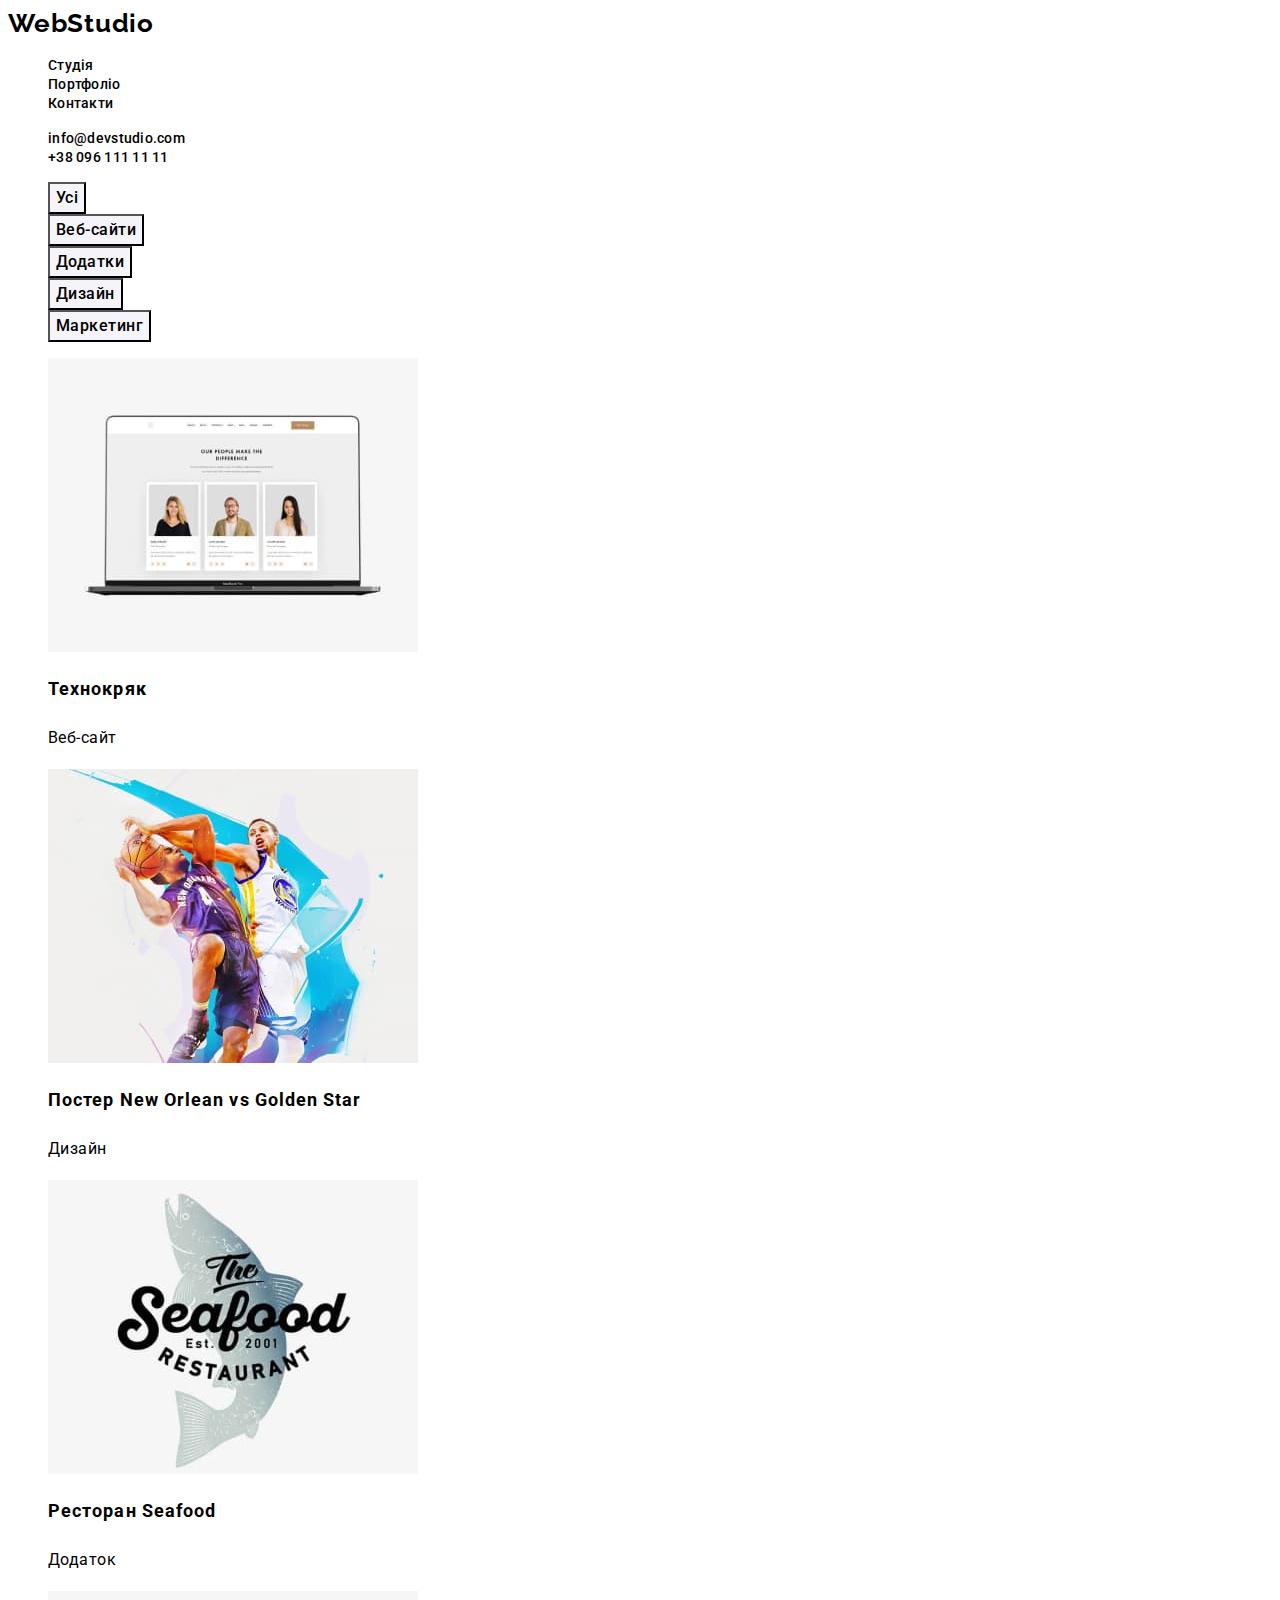
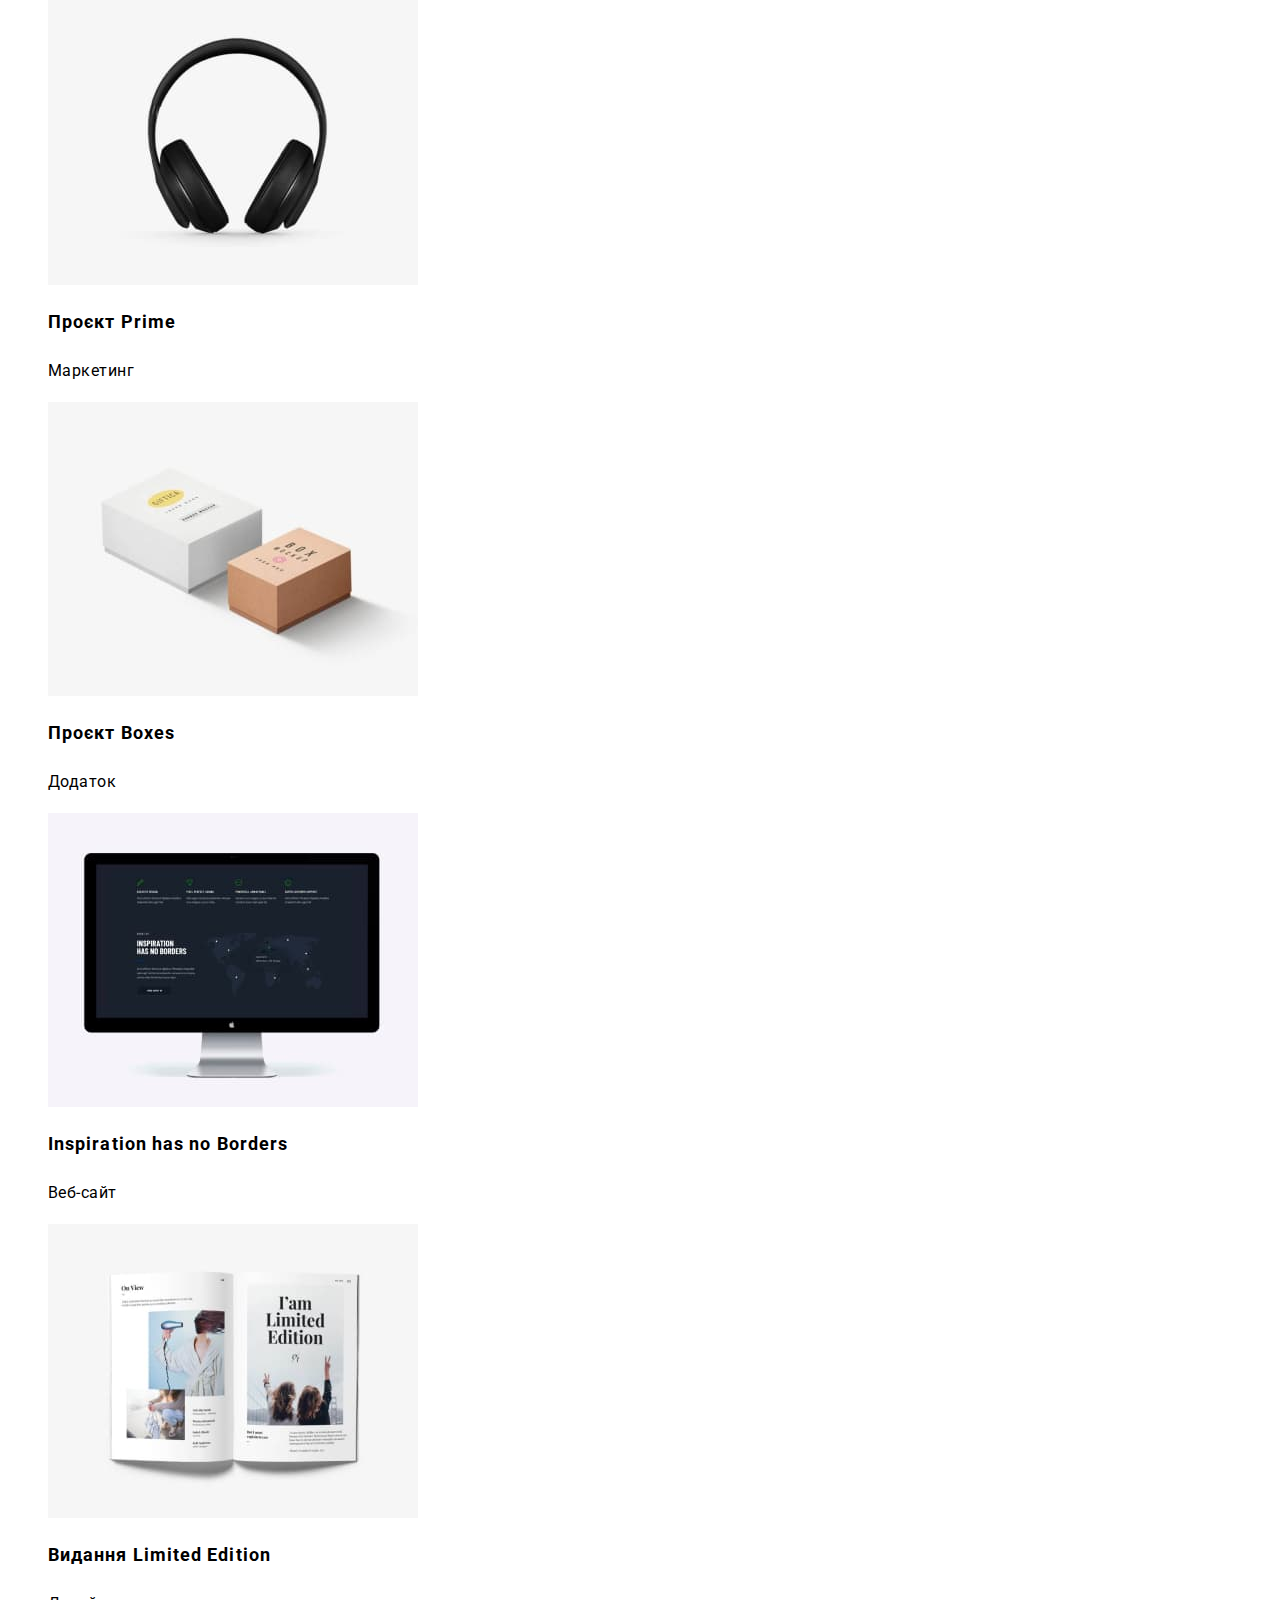
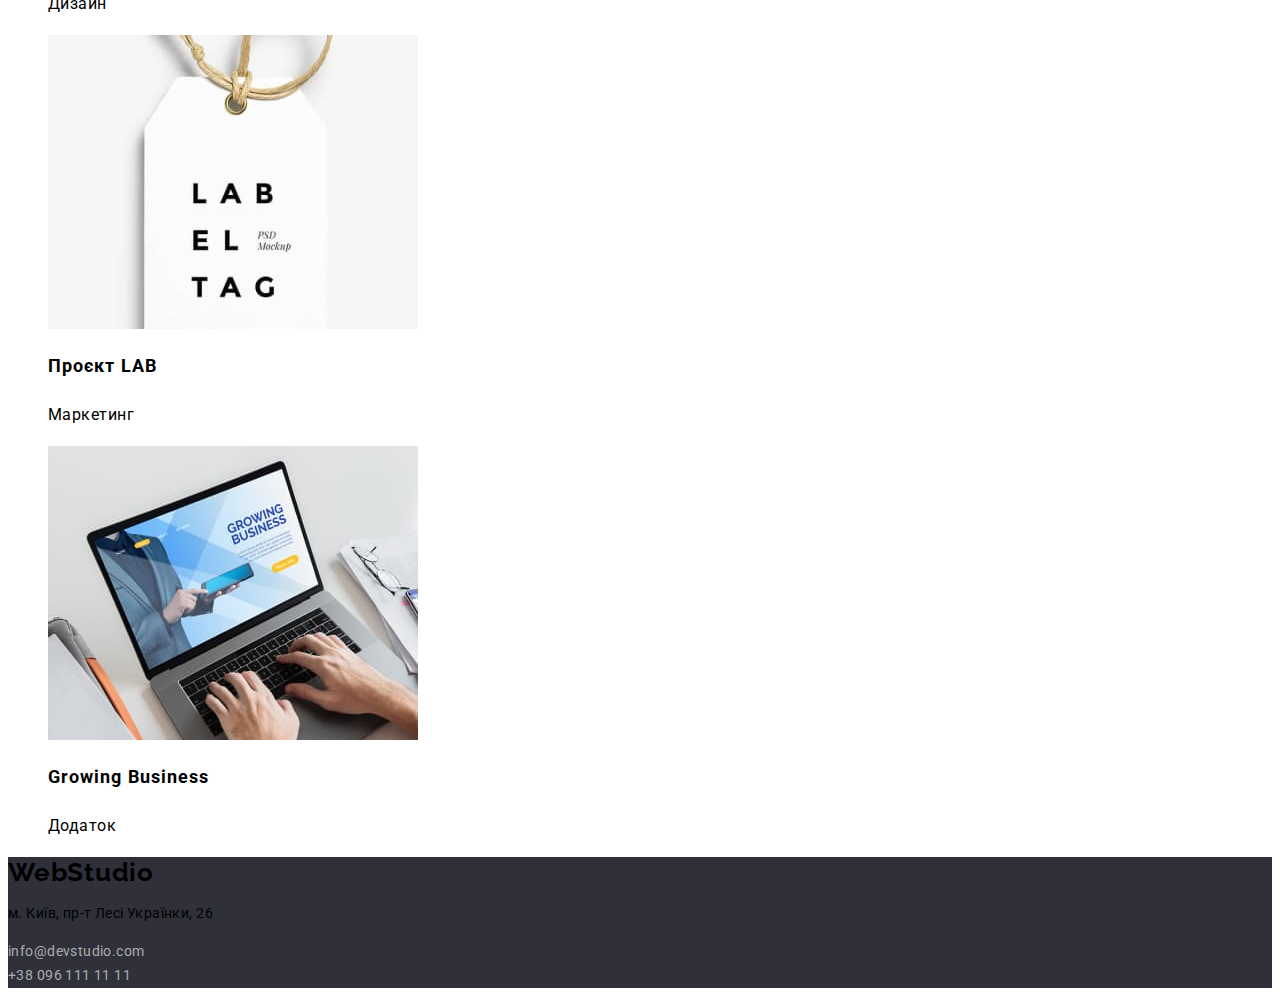
==== portfolio.html @ 9ed85031 "2 homework" ====
<!DOCTYPE html>
<html lang="uk">
  <head>
    <meta charset="UTF-8" />
    <meta http-equiv="X-UA-Compatible" content="IE=edge" />
    <meta name="viewport" content="width=device-width, initial-scale=1.0" />
    <title>Portfolio</title>
    <link rel="preconnect" href="https://fonts.googleapis.com" />
    <link rel="preconnect" href="https://fonts.gstatic.com" crossorigin />
    <link
      href="https://fonts.googleapis.com/css2?family=Raleway:wght@700&family=Roboto:wght@400;500;700;900&display=swap"
      rel="stylesheet"
    />
    <link rel="stylesheet" href="./css/styles.css" />
  </head>

  <body>
    <header>
      <a href="/" class="logo link" lang="en">
        <span class="logo-span">Web</span>Studio</a
      >
      <nav>
        <ul class="nav-list list">
          <li>
            <a href="./index.html" class="nav-list-link link">Студія</a>
          </li>
          <li>
            <a href="" class="nav-list-link current link">Портфоліо</a>
          </li>
          <li>
            <a href="" class="nav-list-link link">Контакти</a>
          </li>
        </ul>
      </nav>
      <ul class="contacts list">
        <li>
          <a href="mailto:info@devstudio.com" class="contacts-item link"
            >info@devstudio.com</a
          >
        </li>
        <li>
          <a href="tel:+380961111111" class="contacts-item link"
            >+38 096 111 11 11</a
          >
        </li>
      </ul>
    </header>

    <main>
      <section>
        <h1 class="visually-hidden">Pagination</h1>
        <ul class="list">
          <li>
            <button type="button" class="btn-pagination">Усі</button>
          </li>
          <li>
            <button type="button" class="btn-pagination">Веб-сайти</button>
          </li>
          <li>
            <button type="button" class="btn-pagination">Додатки</button>
          </li>
          <li>
            <button type="button" class="btn-pagination">Дизайн</button>
          </li>
          <li>
            <button type="button" class="btn-pagination">Маркетинг</button>
          </li>
        </ul>
        <ul class="list">
          <li>
            <img src="./images/web-techno.jpg" alt="Технокряк" width="370" />
            <h2 class="portfolio-title">Технокряк</h2>
            <p class="portfolio-desc">Веб-сайт</p>
          </li>
          <li>
            <img
              src="./images/design-poster.jpg"
              alt="Постер Нью Орлеан і Голден Стар"
              width="370"
            />
            <h2 class="portfolio-title">Постер New Orlean vs Golden Star</h2>
            <p class="portfolio-desc">Дизайн</p>
          </li>
          <li>
            <img
              src="./images/app-rest.jpg"
              alt="Ресторан Морська їжа"
              width="370"
            />
            <h2 class="portfolio-title">Ресторан Seafood</h2>
            <p class="portfolio-desc">Додаток</p>
          </li>
          <li>
            <img src="./images/mark-prime.jpg" alt="Проєкт Прайм" width="370" />
            <h2 class="portfolio-title">Проєкт Prime</h2>
            <p class="portfolio-desc">Маркетинг</p>
          </li>
          <li>
            <img
              src="./images/app-boxes.jpg"
              alt="Проєкт Коробки"
              width="370"
            />
            <h2 class="portfolio-title">Проєкт Boxes</h2>
            <p class="portfolio-desc">Додаток</p>
          </li>
          <li>
            <img
              src="./images/web-insp.jpg"
              alt="Натхнення попри кордони"
              width="370"
            />
            <h2 class="portfolio-title">Inspiration has no Borders</h2>
            <p class="portfolio-desc">Веб-сайт</p>
          </li>
          <li>
            <img
              src="./images/design-edit.jpg"
              alt="Лімітоване видання"
              width="370"
            />
            <h2 class="portfolio-title">Видання Limited Edition</h2>
            <p class="portfolio-desc">Дизайн</p>
          </li>
          <li>
            <img src="./images/mark-lab.jpg" alt="Проєкт ЛАБ" />
            <h2 class="portfolio-title">Проєкт LAB</h2>
            <p class="portfolio-desc">Маркетинг</p>
          </li>
          <li>
            <img
              src="./images/app-grow.jpg"
              alt="Зростаючий бізнес"
              width="370"
            />
            <h2 class="portfolio-title">Growing Business</h2>
            <p class="portfolio-desc">Додаток</p>
          </li>
        </ul>
      </section>
    </main>

    <footer class="footer-background">
      <a href="/" class="logo link" lang="en">
        <span class="logo-span">Web</span>Studio</a
      >
      <address>
        <p class="address">м. Київ, пр-т Лесі Українки, 26</p>
        <div>
          <a href="mailto:info@devstudio.com" class="address-item link"
            >info@devstudio.com</a
          >
        </div>
        <div>
          <a href="tel:+380961111111" class="address-item link"
            >+38 096 111 11 11</a
          >
        </div>
      </address>
    </footer>
  </body>
</html>
---- css/styles.css ----
/* Colors */
/* white #FFFFFF
black-logo #000000
accent-blue #2196F3
primary-text #212121
secondary-text #757575
hero-background #2F303A
team-background #F5F4FA
footer-background #2F303A */

:root {
  --primary-text-color: #212121, black;
  --secondary-text-color: #757575, gray;
  --accent-color: #2196f3, Cyan;
  --primary-white-color: #ffffff, white;
}

body {
  font-family: "Roboto", sans-serif;
  background-color: var(--primary-white-color);
  color: var(--primary-text-color);
}

footer {
  background-color: #2f303a;
}

/* ==========ELEMENTS========== */
.list {
  list-style: none;
}

.link {
  text-decoration: none;
}

.visually-hidden {
  position: absolute;
  white-space: nowrap;
  width: 1px;
  height: 1px;
  overflow: hidden;
  border: 0;
  padding: 0;
  clip: rect(0 0 0 0);
  clip-path: inset(50%);
  margin: -1px;
}

/* HEADER */

.logo {
  font-family: "Raleway", sans-serif;
  font-weight: 700;
  font-size: 26px;
  line-height: 1.19;
  letter-spacing: 0.03em;
  color: #000000;
}

.logo-span {
  color: var(--accent-color);
}

/* Navigation */
.nav-list-link {
  font-family: inherit;
  font-weight: 500;
  font-size: 14px;
  line-height: 1.14;
  letter-spacing: 0.02em;
  color: var(--primary-text-color);
}

.nav-list-link:hover,
.nav-list-link:focus {
  color: var(--accent-color);
}

.nav-list-link.current {
  color: var(--accent-color);
}

.contacts-item {
  font-family: var(--primary-font-family);
  font-weight: 500;
  font-size: 14px;
  line-height: 1.14;
  letter-spacing: 0.02em;
  color: var(--secondary-text-color);
}

.contacts-item:hover,
.contacts-item:focus {
  color: var(--accent-color);
}

/* ==========MAIN========== */
/* HERO */
.hero-background {
  background-color: #2f303a;
}

.hero-title {
  font-family: var(--primary-font-family);
  font-weight: 900;
  font-size: 44px;
  line-height: 1.36;
  text-align: center;
  letter-spacing: 0.06em;
  text-transform: uppercase;
  color: var(--primary-white-color);
}

.modal-btn {
  font-family: var(--primary-font-family);
  font-weight: 700;
  font-size: 16px;
  line-height: 1.88;
  letter-spacing: 0.06em;
  text-align: center;
  cursor: pointer;
  background-color: var(--accent-color);
  color: var(--primary-white-color);
}

.modal-btn:focus

/* Features */

.features-list-title {
  font-family: var(--primary-font-family);
  font-weight: 700;
  font-size: 14px;
  line-height: 1.14;
  letter-spacing: 0.03em;
  color: var(--primary-text-color);
}

.features-list-desc {
  font-family: var(--primary-font-family);
  font-size: 14px;
  line-height: 1.71;
  letter-spacing: 0.03em;
  color: var(--secondary-text-color);
}

/* Activity and team */
.activity-title,
.team-title {
  font-family: var(--primary-font-family);
  font-weight: 700;
  font-size: 36px;
  line-height: 1.17;
  text-align: center;
  letter-spacing: 0.03em;
  color: var(--primary-text-color);
}

.section-team {
  background-color: #f5f4fa;
}

.team-subtitle {
  font-family: var(--primary-font-family);
  font-weight: 500;
  font-size: 16px;
  line-height: 1.19;
  text-align: center;
  letter-spacing: 0.03em;
  color: var(--primary-text-color);
}

.team-desc {
  font-family: var(--primary-font-family);
  font-size: 16px;
  line-height: 1.19;
  text-align: center;
  letter-spacing: 0.03em;
  color: var(--secondary-text-color);
}

/* ==========FOOTER======== */

.address {
  font-family: var(--primary-font-family);
  font-size: 14px;
  line-height: 1.71;
  letter-spacing: 0.03em;
  font-style: normal;
  color: var(--primary-white-color);
}

.address-item {
  font-family: var(--primary-font-family);
  font-size: 14px;
  line-height: 1.71;
  letter-spacing: 0.03em;
  font-style: normal;
  color: rgba(255, 255, 255, 0.6);
}

.address-item:hover,
.address-item:focus {
  color: var(--accent-color);
}

/* PORTFOLIO-SITE */
.btn-pagination {
  font-family: var(--primary-font-family);
  font-weight: 500;
  font-size: 16px;
  line-height: 1.63;
  text-align: center;
  letter-spacing: 0.03em;
  cursor: pointer;
  background-color: #f5f4fa;
  color: var(--primary-text-color);
}

.btn-pagination:hover,
.btn-pagination:focus {
  background-color: var(--accent-color);
  color: var(--primary-white-color);
}

.portfolio-title {
  font-family: var(--primary-font-family);
  font-weight: 700;
  font-size: 18px;
  line-height: 2;
  letter-spacing: 0.06em;
  color: var(--primary-text-color);
}

.portfolio-desc {
  font-family: var(--primary-font-family);
  font-size: 16px;
  line-height: 1.88;
  letter-spacing: 0.03em;
  color: var(--secondary-text-color);
}
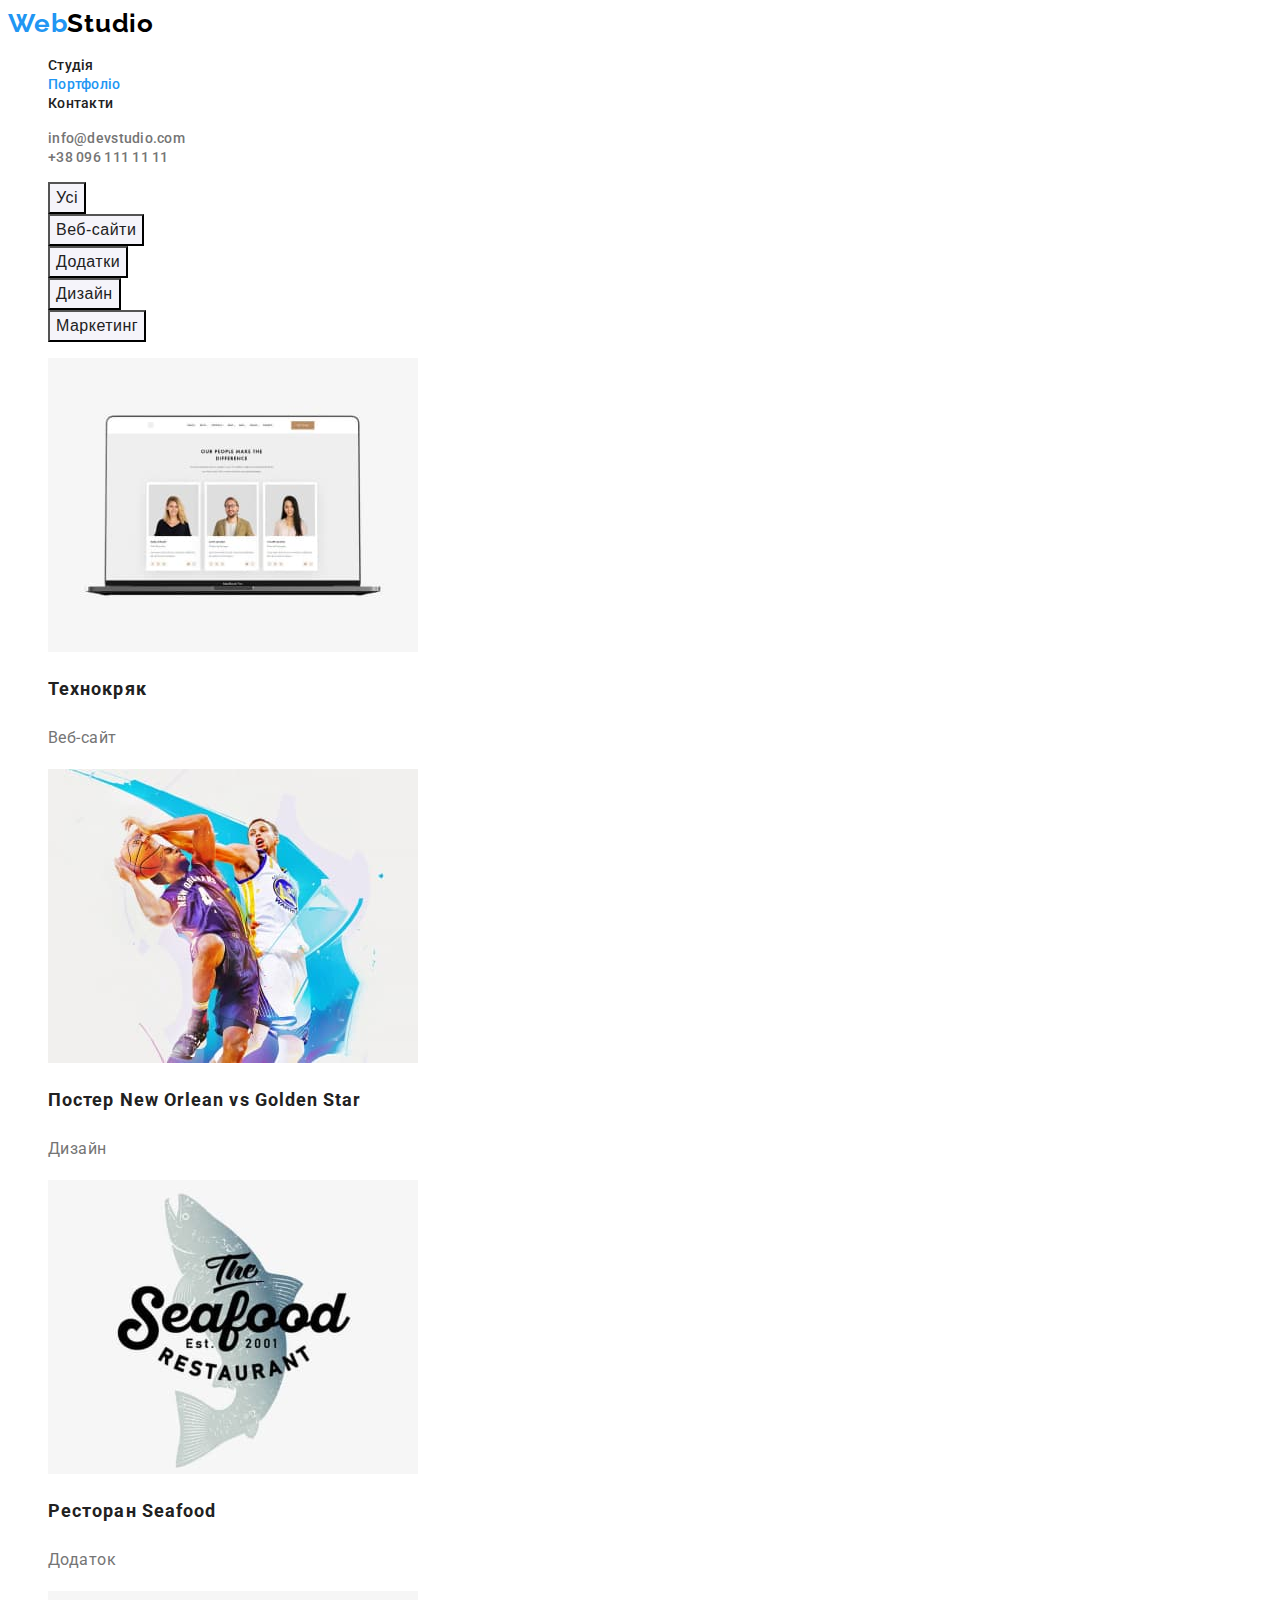
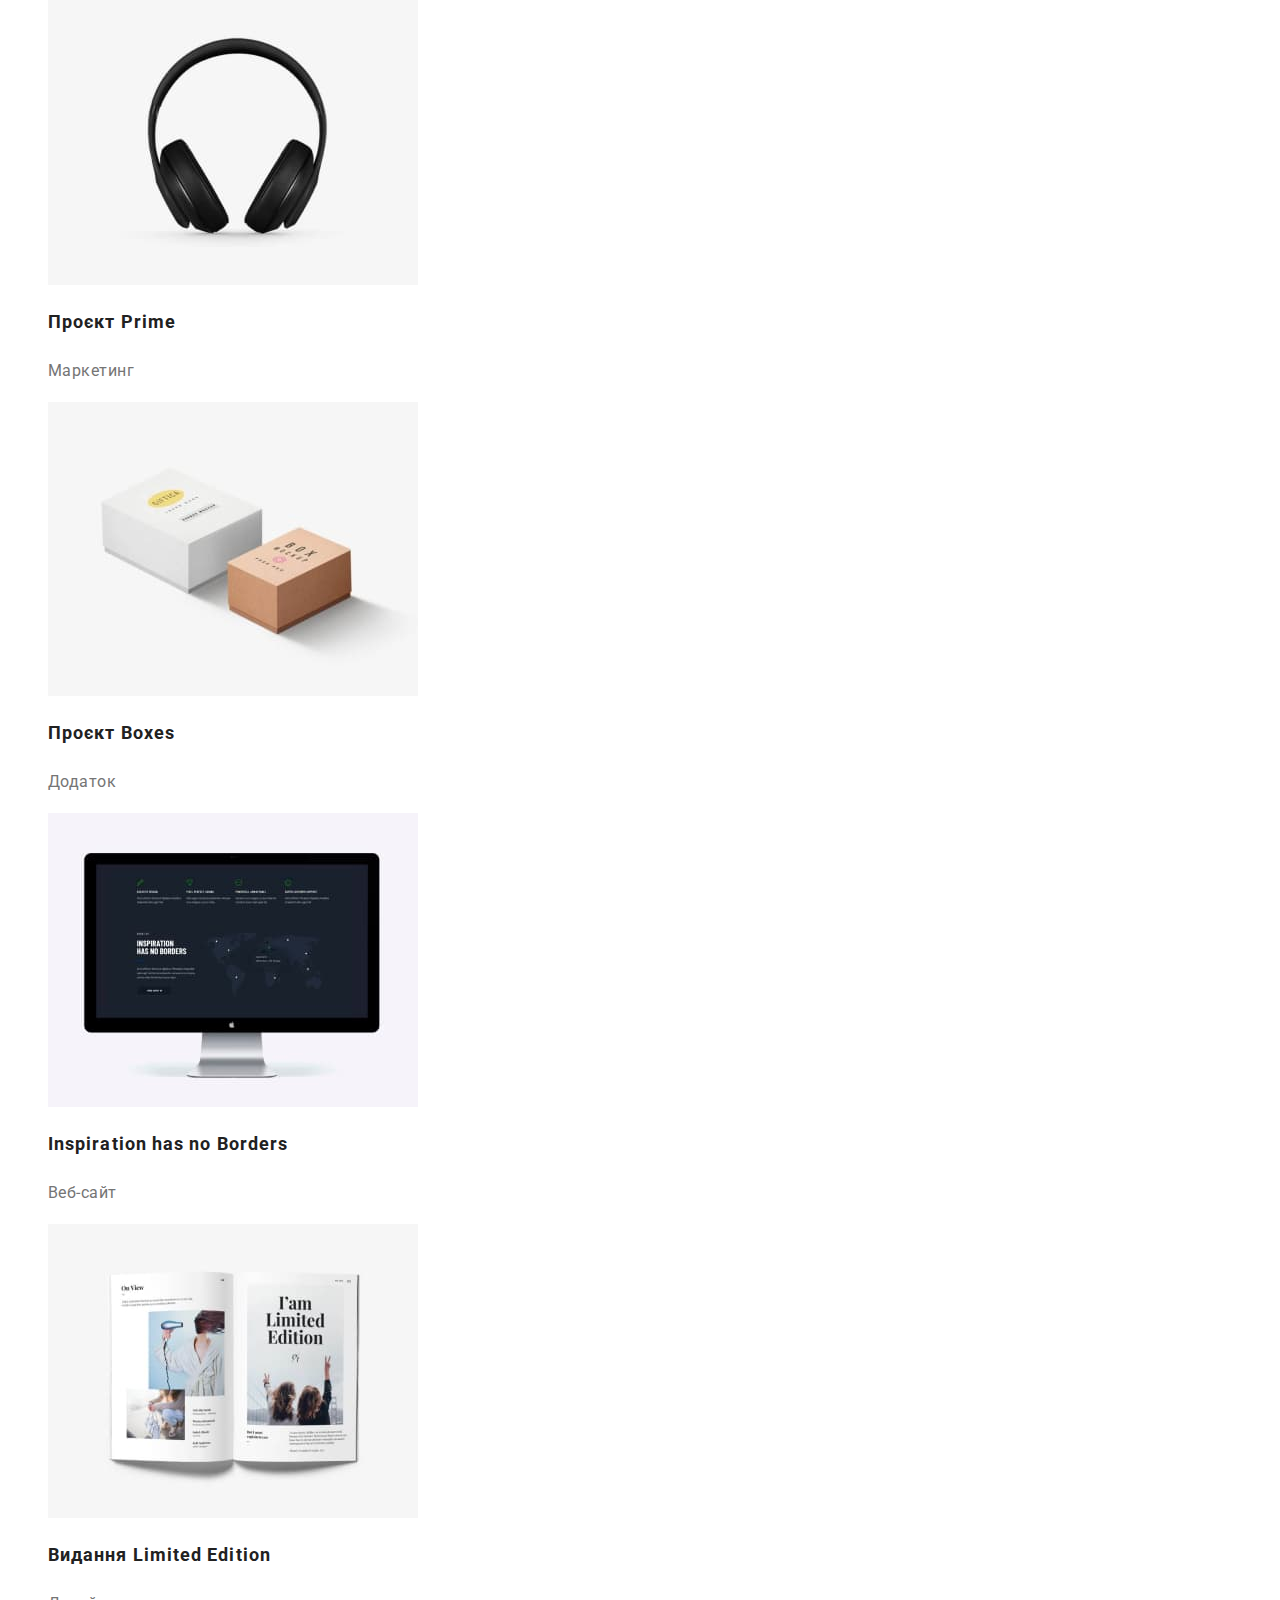
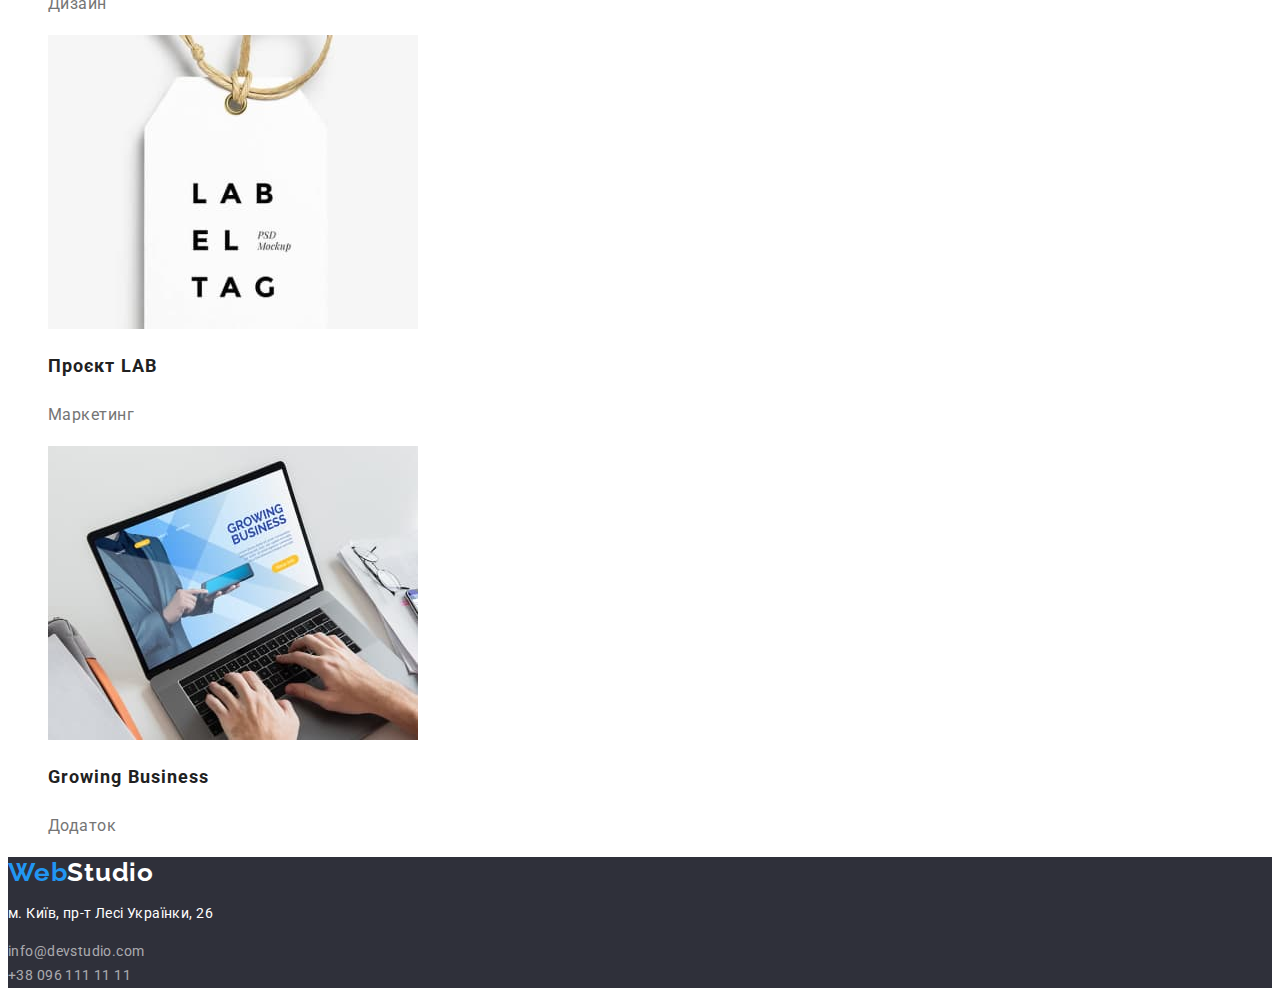
==== commit 4ec06568: "hw-2 Виправлення помилок 2.0" ====
--- a/portfolio.html
+++ b/portfolio.html
@@ -17,7 +17,7 @@
   <body>
     <header>
       <a href="/" class="logo link" lang="en">
-        <span class="logo-span">Web</span>Studio</a
+        <span class="logo-span-first">Web</span>Studio</a
       >
       <nav>
         <ul class="nav-list list">
@@ -68,73 +68,95 @@
         </ul>
         <ul class="list">
           <li>
-            <img src="./images/web-techno.jpg" alt="Технокряк" width="370" />
-            <h2 class="portfolio-title">Технокряк</h2>
-            <p class="portfolio-desc">Веб-сайт</p>
+            <a href="" class="portfolio-href">
+              <img src="./images/web-techno.jpg" alt="Технокряк" width="370" />
+              <h2 class="portfolio-title">Технокряк</h2>
+              <p class="portfolio-desc">Веб-сайт</p>
+            </a>
           </li>
           <li>
-            <img
-              src="./images/design-poster.jpg"
-              alt="Постер Нью Орлеан і Голден Стар"
-              width="370"
-            />
-            <h2 class="portfolio-title">Постер New Orlean vs Golden Star</h2>
-            <p class="portfolio-desc">Дизайн</p>
+            <a href="" class="portfolio-href">
+              <img
+                src="./images/design-poster.jpg"
+                alt="Постер Нью Орлеан і Голден Стар"
+                width="370"
+              />
+              <h2 class="portfolio-title">Постер New Orlean vs Golden Star</h2>
+              <p class="portfolio-desc">Дизайн</p>
+            </a>
           </li>
           <li>
-            <img
-              src="./images/app-rest.jpg"
-              alt="Ресторан Морська їжа"
-              width="370"
-            />
-            <h2 class="portfolio-title">Ресторан Seafood</h2>
-            <p class="portfolio-desc">Додаток</p>
+            <a href="" class="portfolio-href">
+              <img
+                src="./images/app-rest.jpg"
+                alt="Ресторан Морська їжа"
+                width="370"
+              />
+              <h2 class="portfolio-title">Ресторан Seafood</h2>
+              <p class="portfolio-desc">Додаток</p>
+            </a>
           </li>
           <li>
-            <img src="./images/mark-prime.jpg" alt="Проєкт Прайм" width="370" />
-            <h2 class="portfolio-title">Проєкт Prime</h2>
-            <p class="portfolio-desc">Маркетинг</p>
+            <a href="" class="portfolio-href">
+              <img
+                src="./images/mark-prime.jpg"
+                alt="Проєкт Прайм"
+                width="370"
+              />
+              <h2 class="portfolio-title">Проєкт Prime</h2>
+              <p class="portfolio-desc">Маркетинг</p>
+            </a>
           </li>
           <li>
-            <img
-              src="./images/app-boxes.jpg"
-              alt="Проєкт Коробки"
-              width="370"
-            />
-            <h2 class="portfolio-title">Проєкт Boxes</h2>
-            <p class="portfolio-desc">Додаток</p>
+            <a href="" class="portfolio-href">
+              <img
+                src="./images/app-boxes.jpg"
+                alt="Проєкт Коробки"
+                width="370"
+              />
+              <h2 class="portfolio-title">Проєкт Boxes</h2>
+              <p class="portfolio-desc">Додаток</p>
+            </a>
           </li>
           <li>
-            <img
-              src="./images/web-insp.jpg"
-              alt="Натхнення попри кордони"
-              width="370"
-            />
-            <h2 class="portfolio-title">Inspiration has no Borders</h2>
-            <p class="portfolio-desc">Веб-сайт</p>
+            <a href="" class="portfolio-href">
+              <img
+                src="./images/web-insp.jpg"
+                alt="Натхнення попри кордони"
+                width="370"
+              />
+              <h2 class="portfolio-title">Inspiration has no Borders</h2>
+              <p class="portfolio-desc">Веб-сайт</p>
+            </a>
           </li>
           <li>
-            <img
-              src="./images/design-edit.jpg"
-              alt="Лімітоване видання"
-              width="370"
-            />
-            <h2 class="portfolio-title">Видання Limited Edition</h2>
-            <p class="portfolio-desc">Дизайн</p>
+            <a href="" class="portfolio-href">
+              <img
+                src="./images/design-edit.jpg"
+                alt="Лімітоване видання"
+                width="370"
+              />
+              <h2 class="portfolio-title">Видання Limited Edition</h2>
+              <p class="portfolio-desc">Дизайн</p>
+            </a>
           </li>
           <li>
-            <img src="./images/mark-lab.jpg" alt="Проєкт ЛАБ" />
-            <h2 class="portfolio-title">Проєкт LAB</h2>
-            <p class="portfolio-desc">Маркетинг</p>
+            <a href="" class="portfolio-href">
+              <img src="./images/mark-lab.jpg" alt="Проєкт ЛАБ" />
+              <h2 class="portfolio-title">Проєкт LAB</h2>
+              <p class="portfolio-desc">Маркетинг</p>
+            </a>
           </li>
           <li>
-            <img
-              src="./images/app-grow.jpg"
-              alt="Зростаючий бізнес"
-              width="370"
-            />
-            <h2 class="portfolio-title">Growing Business</h2>
-            <p class="portfolio-desc">Додаток</p>
+            <a href="" class="portfolio-href">
+              <img
+                src="./images/app-grow.jpg"
+                alt="Зростаючий бізнес"
+                width="370"
+              />
+              <h2 class="portfolio-title">Growing Business</h2>
+              <p class="portfolio-desc">Додаток</p>
+            </a>
           </li>
         </ul>
       </section>
@@ -142,7 +164,8 @@
 
     <footer class="footer-background">
       <a href="/" class="logo link" lang="en">
-        <span class="logo-span">Web</span>Studio</a
+        <span class="logo-span-first">Web</span
+        ><span class="logo-span-secondary">Studio</span></a
       >
       <address>
         <p class="address">м. Київ, пр-т Лесі Українки, 26</p>
--- a/css/styles.css
+++ b/css/styles.css
@@ -9,10 +9,10 @@
 footer-background #2F303A */
 
 :root {
-  --primary-text-color: #212121, black;
-  --secondary-text-color: #757575, gray;
-  --accent-color: #2196f3, Cyan;
-  --primary-white-color: #ffffff, white;
+  --primary-text-color: #212121;
+  --secondary-text-color: #757575;
+  --accent-color: #2196f3;
+  --primary-white-color: #ffffff;
 }
 
 body {
@@ -58,8 +58,12 @@
   color: #000000;
 }
 
-.logo-span {
-  color: var(--accent-color);
+.logo-span-first {
+  color: var(--accent-color);
+}
+
+.logo-span-secondary {
+  color: var(--primary-white-color);
 }
 
 /* Navigation */
@@ -82,7 +86,6 @@
 }
 
 .contacts-item {
-  font-family: var(--primary-font-family);
   font-weight: 500;
   font-size: 14px;
   line-height: 1.14;
@@ -102,7 +105,6 @@
 }
 
 .hero-title {
-  font-family: var(--primary-font-family);
   font-weight: 900;
   font-size: 44px;
   line-height: 1.36;
@@ -113,7 +115,6 @@
 }
 
 .modal-btn {
-  font-family: var(--primary-font-family);
   font-weight: 700;
   font-size: 16px;
   line-height: 1.88;
@@ -124,12 +125,14 @@
   color: var(--primary-white-color);
 }
 
-.modal-btn:focus
+.modal-btn:hover,
+.modal-btn:focus {
+  background-color: #188ce8;
+}
 
 /* Features */
 
 .features-list-title {
-  font-family: var(--primary-font-family);
   font-weight: 700;
   font-size: 14px;
   line-height: 1.14;
@@ -138,7 +141,6 @@
 }
 
 .features-list-desc {
-  font-family: var(--primary-font-family);
   font-size: 14px;
   line-height: 1.71;
   letter-spacing: 0.03em;
@@ -148,7 +150,6 @@
 /* Activity and team */
 .activity-title,
 .team-title {
-  font-family: var(--primary-font-family);
   font-weight: 700;
   font-size: 36px;
   line-height: 1.17;
@@ -162,7 +163,6 @@
 }
 
 .team-subtitle {
-  font-family: var(--primary-font-family);
   font-weight: 500;
   font-size: 16px;
   line-height: 1.19;
@@ -172,7 +172,6 @@
 }
 
 .team-desc {
-  font-family: var(--primary-font-family);
   font-size: 16px;
   line-height: 1.19;
   text-align: center;
@@ -183,7 +182,6 @@
 /* ==========FOOTER======== */
 
 .address {
-  font-family: var(--primary-font-family);
   font-size: 14px;
   line-height: 1.71;
   letter-spacing: 0.03em;
@@ -192,7 +190,6 @@
 }
 
 .address-item {
-  font-family: var(--primary-font-family);
   font-size: 14px;
   line-height: 1.71;
   letter-spacing: 0.03em;
@@ -207,7 +204,6 @@
 
 /* PORTFOLIO-SITE */
 .btn-pagination {
-  font-family: var(--primary-font-family);
   font-weight: 500;
   font-size: 16px;
   line-height: 1.63;
@@ -224,8 +220,11 @@
   color: var(--primary-white-color);
 }
 
+.portfolio-href {
+  text-decoration: none;
+}
+
 .portfolio-title {
-  font-family: var(--primary-font-family);
   font-weight: 700;
   font-size: 18px;
   line-height: 2;
@@ -234,7 +233,6 @@
 }
 
 .portfolio-desc {
-  font-family: var(--primary-font-family);
   font-size: 16px;
   line-height: 1.88;
   letter-spacing: 0.03em;
